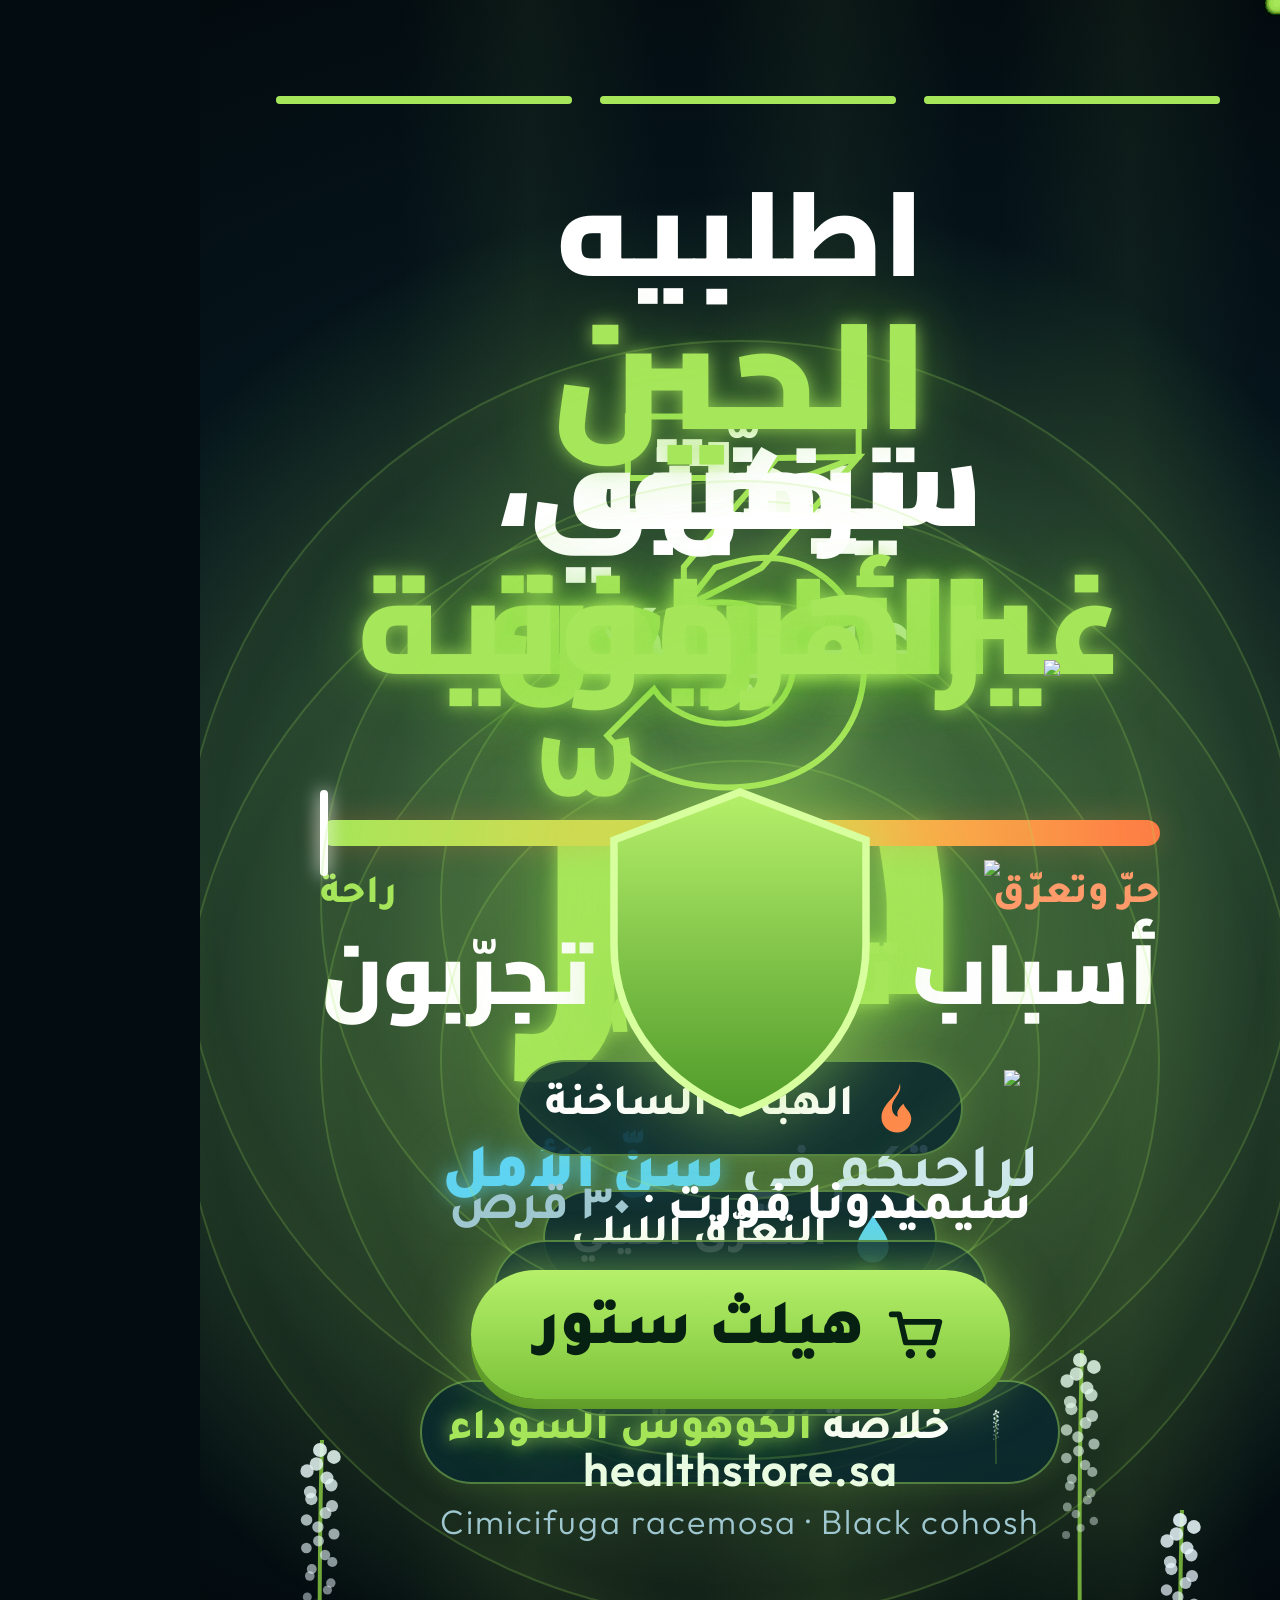
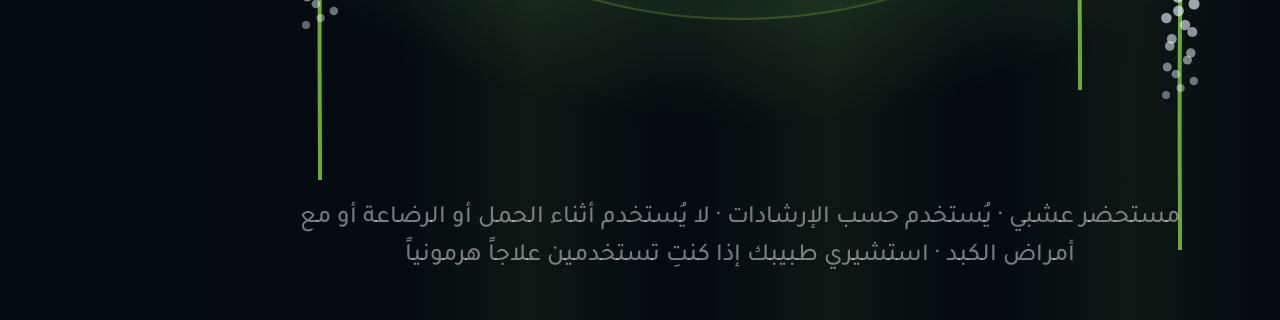
==== cimidona-videos/render/v1.html @ 727ab2c7 "Add render engine, audio builder and V1 composition Co-Authored-By: Claude Opus 5.5 <noreply@anthrop" ====
<!doctype html>
<html lang="ar" dir="rtl">
<head>
<meta charset="utf-8">
<link rel="preconnect" href="https://fonts.googleapis.com">
<link href="https://fonts.googleapis.com/css2?family=Cairo:wght@700;900&family=Tajawal:wght@500;700;800;900&family=Outfit:wght@300;600;800&display=block" rel="stylesheet">
<style>
  * { margin: 0; padding: 0; box-sizing: border-box; }
  html, body { width: 1080px; height: 1920px; background: #030c10; overflow: hidden; }
  #stage { position: relative; width: 1080px; height: 1920px; overflow: hidden; font-family: 'Tajawal', sans-serif; color: #fff;
    background: radial-gradient(1200px 900px at 50% 42%, #0b2a33 0%, #061820 45%, #030b0f 100%); }
  .abs { position: absolute; will-change: transform, opacity; }
  .center { left: 0; right: 0; text-align: center; }
  .g { color: #a6e65a; text-shadow: 0 0 18px rgba(166,230,90,.75), 0 0 60px rgba(120,210,60,.45); }
  .c { color: #5fd4f2; text-shadow: 0 0 18px rgba(95,212,242,.7), 0 0 50px rgba(95,212,242,.35); }
  .h1 { font-family: 'Cairo', sans-serif; font-weight: 900; line-height: 1.05; }
  .streak { position: absolute; width: 260px; height: 2600px; top: -340px; background: linear-gradient(90deg, transparent, rgba(166,230,90,.06), transparent); transform-origin: center; }
  .dot { position: absolute; width: 6px; height: 6px; border-radius: 50%; background: #a6e65a; box-shadow: 0 0 10px #a6e65a; }
  .ring { position: absolute; border-radius: 50%; border: 2px solid rgba(166,230,90,.22); box-shadow: 0 0 40px rgba(166,230,90,.08) inset; }
  .num { font-family: 'Outfit', sans-serif; font-weight: 600; font-size: 300px; line-height: 1; color: transparent; -webkit-text-stroke: 4px #a6e65a; filter: drop-shadow(0 0 16px rgba(166,230,90,.75)); direction: ltr; }
  .bar { position: absolute; top: 96px; height: 8px; width: 296px; border-radius: 6px; background: rgba(255,255,255,.12); overflow: hidden; }
  .bar i { position: absolute; inset: 0; background: #a6e65a; box-shadow: 0 0 14px #a6e65a; transform-origin: right; }
  .label { font-weight: 800; font-size: 46px; color: #a6e65a; }
  .chip { display: inline-flex; align-items: center; gap: 18px; padding: 18px 34px 18px 26px; border-radius: 60px; background: rgba(10,40,48,.85); border: 2px solid rgba(166,230,90,.45); box-shadow: 0 0 30px rgba(166,230,90,.15); font-weight: 800; font-size: 44px; white-space: nowrap; }
  .chip svg { width: 56px; height: 56px; }
  .cap { position: absolute; left: 50px; right: 50px; top: 1590px; height: 200px; }
  .cap-line { position: absolute; left: 0; right: 0; top: 0; text-align: center; font-weight: 800; font-size: 62px; line-height: 1.35; text-shadow: 0 4px 18px rgba(0,0,0,.6); }
  .cap .w { display: inline-block; margin: 0 9px; }
  .cap .w.hl.on { color: #a6e65a; text-shadow: 0 0 16px rgba(166,230,90,.8); }
  .box { filter: drop-shadow(0 40px 60px rgba(0,0,0,.55)) drop-shadow(0 0 40px rgba(166,230,90,.18)); }
  .btn { display: inline-flex; align-items: center; gap: 22px; padding: 26px 64px; border-radius: 80px; background: linear-gradient(180deg,#b6f06a,#7cc33a); color: #062012; font-weight: 900; font-size: 64px; box-shadow: 0 0 50px rgba(166,230,90,.55), 0 10px 0 #4f8a1e; }
  .disc { position: absolute; left: 70px; right: 70px; top: 1800px; text-align: center; font-size: 25px; line-height: 1.5; color: rgba(255,255,255,.45); font-weight: 500; }
  .flash { position: absolute; inset: 0; background: radial-gradient(circle at 50% 50%, rgba(166,230,90,.55), rgba(166,230,90,0) 70%); pointer-events: none; }
</style>
</head>
<body>
<div id="stage"></div>
<script src="lib.js"></script>
<script>
const stage = document.getElementById('stage');
const ICON = {
  leaf: '<svg viewBox="0 0 64 64"><path d="M52 10C30 10 12 22 12 42c0 4 1 8 3 11 3-12 12-22 25-27-11 7-18 16-21 29 4 2 8 3 12 3 20 0 25-24 21-48z" fill="#a6e65a"/></svg>',
  fire: '<svg viewBox="0 0 64 64"><path d="M33 4c3 12-9 16-9 28 0 5 3 9 7 10-3-6 2-11 6-15 2 6 9 9 9 17 0 9-7 16-16 16S12 53 12 43C12 26 31 20 33 4z" fill="#ff8a4c"/></svg>',
  drop: '<svg viewBox="0 0 64 64"><path d="M32 6C24 20 14 30 14 42a18 18 0 0 0 36 0C50 30 40 20 32 6z" fill="#5fd4f2"/></svg>',
  wave: '<svg viewBox="0 0 64 64"><path d="M6 36c8-14 14-14 20 0s12 14 20 0 10-8 12-4" stroke="#c9a7ff" stroke-width="7" fill="none" stroke-linecap="round"/></svg>',
  pill: '<svg viewBox="0 0 64 64"><g transform="rotate(-35 32 32)"><rect x="8" y="20" width="48" height="24" rx="12" fill="#fff"/><rect x="32" y="20" width="24" height="24" rx="12" fill="#a6e65a"/><rect x="30" y="20" width="10" height="24" fill="#a6e65a"/></g></svg>',
  cart: '<svg viewBox="0 0 64 64" width="60" height="60"><path d="M6 10h8l7 30h30l6-22H18" stroke="#062012" stroke-width="6" fill="none" stroke-linecap="round" stroke-linejoin="round"/><circle cx="26" cy="52" r="5" fill="#062012"/><circle cx="48" cy="52" r="5" fill="#062012"/></svg>',
  shield: '<svg viewBox="0 0 200 230" width="300" height="345"><defs><linearGradient id="sg" x1="0" y1="0" x2="0" y2="1"><stop offset="0" stop-color="#b6f06a"/><stop offset="1" stop-color="#4f9a2a"/></linearGradient></defs><path id="sh" d="M100 8 L184 40 V110 C184 165 146 205 100 222 C54 205 16 165 16 110 V40 Z" fill="url(#sg)" stroke="#d8ff9e" stroke-width="5"/><path id="ck" d="M58 116 L88 146 L146 86" stroke="#fff" stroke-width="20" fill="none" stroke-linecap="round" stroke-linejoin="round" stroke-dasharray="140" stroke-dashoffset="140"/></svg>',
  flower: '<svg viewBox="0 0 120 400" width="120" height="400"><path d="M60 400 C60 300 58 200 62 60" stroke="#6fa83a" stroke-width="4" fill="none"/>' +
    Array.from({length: 26}, (_, k) => `<circle cx="${60 + Math.sin(k * 1.7) * 14}" cy="${70 + k * 7}" r="${7 - k * 0.12}" fill="#e9f6ff" opacity="${0.9 - k * 0.02}"/>`).join('') + '</svg>',
};

// ---------- background layers ----------
const streaks = [0, 1, 2].map(k => { const s = el('div', 'streak', '', stage); s.style.left = (200 + k * 300) + 'px'; return s; });
const R = rng(11);
const dots = Array.from({ length: 46 }, () => { const d = el('div', 'dot', '', stage); return { d, x: R() * 1080, y: R() * 1920, v: 18 + R() * 40, s: 0.4 + R() * 0.9, ph: R() * 6 }; });
const flowers = [[60, 1380, 0.9], [920, 1450, 1.1], [820, 1290, 0.7]].map(([x, y, s]) => { const f = el('div', 'abs', ICON.flower, stage); f.style.left = x + 'px'; f.style.top = y + 'px'; return { f, s }; });
on(t => {
  streaks.forEach((s, k) => S(s, { o: 1, x: Math.sin(t * 0.25 + k * 2) * 120, r: 24 }));
  dots.forEach(o => {
    const y = ((o.y - o.v * t) % 1920 + 1920) % 1920;
    S(o.d, { o: 0.25 + 0.35 * Math.sin(t * 2 + o.ph) ** 2, x: o.x + Math.sin(t * 0.8 + o.ph) * 20, y, s: o.s });
  });
  flowers.forEach(({ f, s }, k) => S(f, { o: 0.16, s, r: Math.sin(t * 0.7 + k) * 3 }));
});

// ---------- section windows ----------
const secR1 = () => ls(3) - 0.25, secR2 = () => ls(5) - 0.25, secR3 = () => ls(7) - 0.25, secCTA = () => ls(9) - 0.2;
const flash = el('div', 'flash', '', stage);
on(t => {
  const ts = [ls(2) + 0.02, secR1(), secR2(), secR3(), secCTA()];
  let o = 0; ts.forEach(a => { o = Math.max(o, env(t, a - 0.05, a + 0.05, 0.05, 0.4) * 0.55); });
  S(flash, { o });
});

// ---------- INTRO ----------
const i1 = el('div', 'abs center h1', 'سيداتي،', stage); i1.style.top = '420px'; i1.style.fontSize = '120px';
const i2 = el('div', 'abs center', '<span style="font-weight:800;font-size:84px">عندي لكم</span>', stage); i2.style.top = '600px';
const i3 = el('div', 'abs center h1 g', 'سرّ', stage); i3.style.top = '700px'; i3.style.fontSize = '330px';
const i4 = el('div', 'abs center', '<span style="font-weight:700;font-size:62px;color:#cfe9ef">لراحتكم في <span class="c" style="font-weight:900">سنّ الأمل</span></span>', stage); i4.style.top = '1140px';
const n3 = el('div', 'abs center num', '3', stage); n3.style.top = '330px'; n3.style.fontSize = '520px'; n3.style.webkitTextStroke = '6px #a6e65a';
const n3t = el('div', 'abs center h1', 'أسباب <span class="g">تخلّيكم</span> تجرّبون', stage); n3t.style.top = '930px'; n3t.style.fontSize = '84px';
const introBox = el('img', 'abs box', '', stage); introBox.src = '../assets/gen/box_angle.png'; Object.assign(introBox.style, { width: '560px', left: '260px', top: '1070px' });
on(t => {
  const endI = ls(2) - 0.1;
  S(i1, { o: env(t, ls(0) - 0.1, endI, 0.3, 0.25), y: (1 - p(t, ls(0) - 0.1, 0.5)) * 40, s: 0.92 + 0.08 * p(t, ls(0) - 0.1, 0.6) });
  S(i2, { o: env(t, wordT(1, 0) - 0.05, endI, 0.3, 0.25), y: (1 - p(t, wordT(1, 0), 0.5)) * 30 });
  const sp = p(t, wordT(1, 2) - 0.08, 0.6, E.outBack);
  S(i3, { o: env(t, wordT(1, 2) - 0.08, endI, 0.15, 0.25), s: 0.4 + 0.6 * sp + 0.02 * Math.sin(t * 4), blur: (1 - p(t, wordT(1, 2) - 0.08, 0.3)) * 12 });
  S(i4, { o: env(t, wordT(1, 3) - 0.05, endI, 0.3, 0.25), y: (1 - p(t, wordT(1, 3), 0.5)) * 30 });
  const a = ls(2) - 0.05, b = secR1() - 0.05;
  S(n3, { o: env(t, a, b, 0.2, 0.3), s: 0.6 + 0.4 * p(t, a, 0.7, E.outBack), r: (1 - p(t, a, 0.6)) * -12 });
  S(n3t, { o: env(t, wordT(2, 1) - 0.05, b, 0.25, 0.3), y: (1 - p(t, wordT(2, 1), 0.5)) * 40 });
  const bt = wordT(2, 4) - 0.25;
  S(introBox, { o: env(t, bt, b, 0.3, 0.3), y: (1 - p(t, bt, 0.8, E.outBack)) * 500 + Math.sin(t * 1.6) * 10, r: (1 - p(t, bt, 0.8)) * 14 - 4 });
});

// ---------- shared listicle chrome (progress bars, label, number) ----------
const bars = [0, 1, 2].map(k => { const b = el('div', 'bar', '<i></i>', stage); b.style.right = (60 + k * 324) + 'px'; return b; });
const label = el('div', 'abs label', '', stage); Object.assign(label.style, { right: '64px', top: '150px' });
const num = el('div', 'abs num', '', stage); Object.assign(num.style, { left: '50px', top: '120px' });
const names = ['السبب الأول', 'السبب الثاني', 'السبب الثالث'];
on(t => {
  const secs = [secR1(), secR2(), secR3()];
  const vis = env(t, secR1(), secCTA() - 0.1, 0.3, 0.3);
  let k = -1; secs.forEach((s, i) => { if (t >= s) k = i; });
  bars.forEach((b, i) => {
    S(b, { o: vis });
    const fill = i < k ? 1 : i === k ? p(t, secs[i], 0.8) : 0;
    b.firstChild.style.transform = `scaleX(${fill.toFixed(3)})`;
  });
  if (k >= 0) {
    label.textContent = names[k]; num.textContent = '0' + (k + 1);
    const pin = p(t, secs[k], 0.5);
    S(label, { o: vis * pin, x: (1 - pin) * 40 });
    S(num, { o: vis * (0.5 + 0.5 * pin), y: (1 - pin) * 50, s: 0.9 + 0.1 * pin });
  } else { S(label, { o: 0 }); S(num, { o: 0 }); }
});

// headline helper: two lines (white + green)
function headline(a, b) {
  const h = el('div', 'abs center h1', `<div style="font-size:112px">${a}</div><div class="g" style="font-size:136px;margin-top:6px">${b}</div>`, stage);
  h.style.top = '430px';
  return h;
}
function rings(cx, cy) {
  return [300, 420, 560].map(r => { const g = el('div', 'ring', '', stage); Object.assign(g.style, { width: r * 2 + 'px', height: r * 2 + 'px', left: (cx - r) + 'px', top: (cy - r) + 'px' }); return g; });
}
function chip(html, x, y) { const c = el('div', 'abs', `<div class="chip">${html}</div>`, stage); Object.assign(c.style, { left: 0, right: 0, top: y + 'px', textAlign: 'center' }); return c; }

// ---------- REASON 1: nature ----------
const h1 = headline('من', 'الطبيعة');
const r1rings = rings(540, 1060);
const r1box = el('img', 'abs box', '', stage); r1box.src = '../assets/gen/box_front.png'; Object.assign(r1box.style, { width: '520px', left: '280px', top: '860px' });
const leaves = Array.from({ length: 7 }, (_, k) => { const l = el('div', 'abs', ICON.leaf, stage); Object.assign(l.style, { width: '84px', height: '84px', left: '498px', top: '1018px' }); return l; });
const c1 = chip(ICON.flower.replace('width="120" height="400"', 'width="30" height="100" style="height:64px"') + '<span>خلاصة <span class="g">الكوهوش السوداء</span></span>', 0, 1380);
const c1b = el('div', 'abs center', '<span style="font-family:Outfit;font-weight:300;font-size:34px;letter-spacing:2px;color:#9fc7cf;direction:ltr;display:inline-block">Cimicifuga racemosa · Black cohosh</span>', stage); c1b.style.top = '1500px';
on(t => {
  const a = secR1(), b = secR2() - 0.05;
  const v = env(t, a, b, 0.35, 0.3);
  S(h1, { o: v, y: (1 - p(t, a, 0.6)) * 50 });
  r1rings.forEach((g, k) => S(g, { o: v * (0.9 - k * 0.2), s: 0.8 + 0.2 * p(t, a + k * 0.1, 0.9) + 0.03 * Math.sin(t * 2 + k) }));
  S(r1box, { o: v, s: 0.7 + 0.3 * p(t, a + 0.15, 0.8, E.outBack), y: Math.sin(t * 1.5) * 10 });
  leaves.forEach((l, k) => {
    const ang = t * 0.6 + k * (Math.PI * 2 / leaves.length);
    const rad = 330 + 20 * Math.sin(t * 1.3 + k);
    const lv = v * p(t, ls(3) + 0.3 + k * 0.07, 0.4);
    S(l, { o: lv, x: Math.cos(ang) * rad, y: Math.sin(ang) * rad * 0.75, r: ang * 57 + 90, s: 0.7 + 0.3 * lv });
  });
  const ct = wordT(4, 2) - 0.15;
  S(c1, { o: env(t, ct, b, 0.3, 0.3), y: (1 - p(t, ct, 0.5, E.outBack)) * 60 });
  S(c1b, { o: env(t, ct + 0.3, b, 0.3, 0.3) });
});

// ---------- REASON 2: relief ----------
const h2 = headline('يخفّف', 'الأعراض');
const gauge = el('div', 'abs', `
  <div style="position:relative;width:840px;height:26px;border-radius:20px;background:linear-gradient(90deg,#a6e65a,#f2d14b 55%,#ff7a45);box-shadow:0 0 30px rgba(255,138,76,.25)"></div>
  <div id="mk" style="position:absolute;top:-30px;left:0;width:8px;height:86px;border-radius:6px;background:#fff;box-shadow:0 0 18px #fff"></div>
  <div style="display:flex;justify-content:space-between;width:840px;margin-top:26px;font-weight:800;font-size:40px">
    <span style="color:#ff9a6b">حرّ وتعرّق</span><span style="color:#f2d14b">متوسط</span><span style="color:#a6e65a">راحة</span></div>`, stage);
Object.assign(gauge.style, { left: '120px', top: '820px', direction: 'rtl' });
const mk = gauge.querySelector('#mk');
const c2 = [
  chip(ICON.fire + '<span>الهبّات الساخنة</span>', 0, 1060),
  chip(ICON.drop + '<span>التعرّق الليلي</span>', 0, 1190),
  chip(ICON.wave + '<span>تقلّب المزاج</span>', 0, 1320),
];
on(t => {
  const a = secR2(), b = secR3() - 0.05;
  const v = env(t, a, b, 0.35, 0.3);
  S(h2, { o: v, y: (1 - p(t, a, 0.6)) * 50 });
  S(gauge, { o: v, y: (1 - p(t, a + 0.1, 0.6)) * 40 });
  // marker travels from hot (right, x=832) to relief (left, x=0) across reason 2
  const k = p(t, ls(5) + 0.4, le(6) - ls(5), E.inOutCubic);
  mk.style.left = (832 - 832 * k).toFixed(1) + 'px';
  const at = [wordT(5, 4), wordT(6, 0), wordT(6, 2)];
  c2.forEach((c, i) => S(c, { o: env(t, at[i] - 0.15, b, 0.3, 0.3), x: (1 - p(t, at[i] - 0.15, 0.5, E.outBack)) * 300 }));
});

// ---------- REASON 3: non-hormonal + 1/day ----------
const h3 = headline('تركيبة', 'غير هرمونية');
const shield = el('div', 'abs', ICON.shield, stage); Object.assign(shield.style, { left: '390px', top: '780px', filter: 'drop-shadow(0 0 40px rgba(166,230,90,.6))' });
const ck = shield.querySelector('#ck');
const c3 = chip(ICON.pill + '<span><span class="g" style="font-family:Outfit;font-weight:800">1×</span> حبّة وحدة باليوم</span>', 0, 1240);
on(t => {
  const a = secR3(), b = secCTA() - 0.05;
  const v = env(t, a, b, 0.35, 0.3);
  S(h3, { o: v, y: (1 - p(t, a, 0.6)) * 50 });
  S(shield, { o: v, s: 0.5 + 0.5 * p(t, a + 0.2, 0.7, E.outBack) });
  ck.setAttribute('stroke-dashoffset', (140 * (1 - p(t, wordT(7, 2), 0.5))).toFixed(1));
  const ct = ls(8) - 0.15;
  S(c3, { o: env(t, ct, b, 0.3, 0.3), y: (1 - p(t, ct, 0.5, E.outBack)) * 60 });
});

// ---------- CTA ----------
const ch = el('div', 'abs center h1', '<div style="font-size:120px">اطلبيه</div><div class="g" style="font-size:150px">الحين</div>', stage); ch.style.top = '170px';
const crings = rings(540, 900);
const cbox = el('img', 'abs box', '', stage); cbox.src = '../assets/gen/box_angle.png'; Object.assign(cbox.style, { width: '640px', left: '220px', top: '660px' });
const cbtn = el('div', 'abs center', `<div class="btn">${ICON.cart}<span>هيلث ستور</span></div>`, stage); cbtn.style.top = '1270px';
const curl = el('div', 'abs center', '<span style="font-family:Outfit;font-weight:600;font-size:46px;letter-spacing:1px;color:#e9fbe0">healthstore.sa</span>', stage); curl.style.top = '1440px';
const cname = el('div', 'abs center', '<span style="font-weight:800;font-size:52px">سيميدونا فورت · <span style="color:#9fc7cf;font-weight:700">٣٠ قرص</span></span>', stage); cname.style.top = '1180px';
const disc = el('div', 'disc', 'مستحضر عشبي · يُستخدم حسب الإرشادات · لا يُستخدم أثناء الحمل أو الرضاعة أو مع أمراض الكبد · استشيري طبيبك إذا كنتِ تستخدمين علاجاً هرمونياً', stage);
on(t => {
  const a = secCTA();
  const v = t >= a ? p(t, a, 0.4) : 0;
  S(ch, { o: v, y: (1 - p(t, a, 0.6)) * -40 });
  crings.forEach((g, k) => S(g, { o: v * (0.9 - k * 0.2), s: 0.8 + 0.2 * p(t, a + k * 0.1, 0.9) + 0.03 * Math.sin(t * 2 + k) }));
  S(cbox, { o: v, s: 0.6 + 0.4 * p(t, a + 0.1, 0.9, E.outBack), y: Math.sin(t * 1.5) * 12, r: -3 + Math.sin(t * 0.9) * 2 });
  S(cname, { o: p(t, a + 0.5, 0.4) });
  const bp = p(t, a + 0.7, 0.6, E.outBack);
  S(cbtn, { o: p(t, a + 0.7, 0.3), s: (0.6 + 0.4 * bp) * (1 + 0.03 * Math.sin(t * 5)) });
  S(curl, { o: p(t, a + 1.0, 0.4) });
  S(disc, { o: 0.9 * p(t, a + 1.2, 0.5) });
});

// ---------- captions ----------
captions(stage, { mode: 'reveal', from: 0, to: 8 });
</script>
</body>
</html>
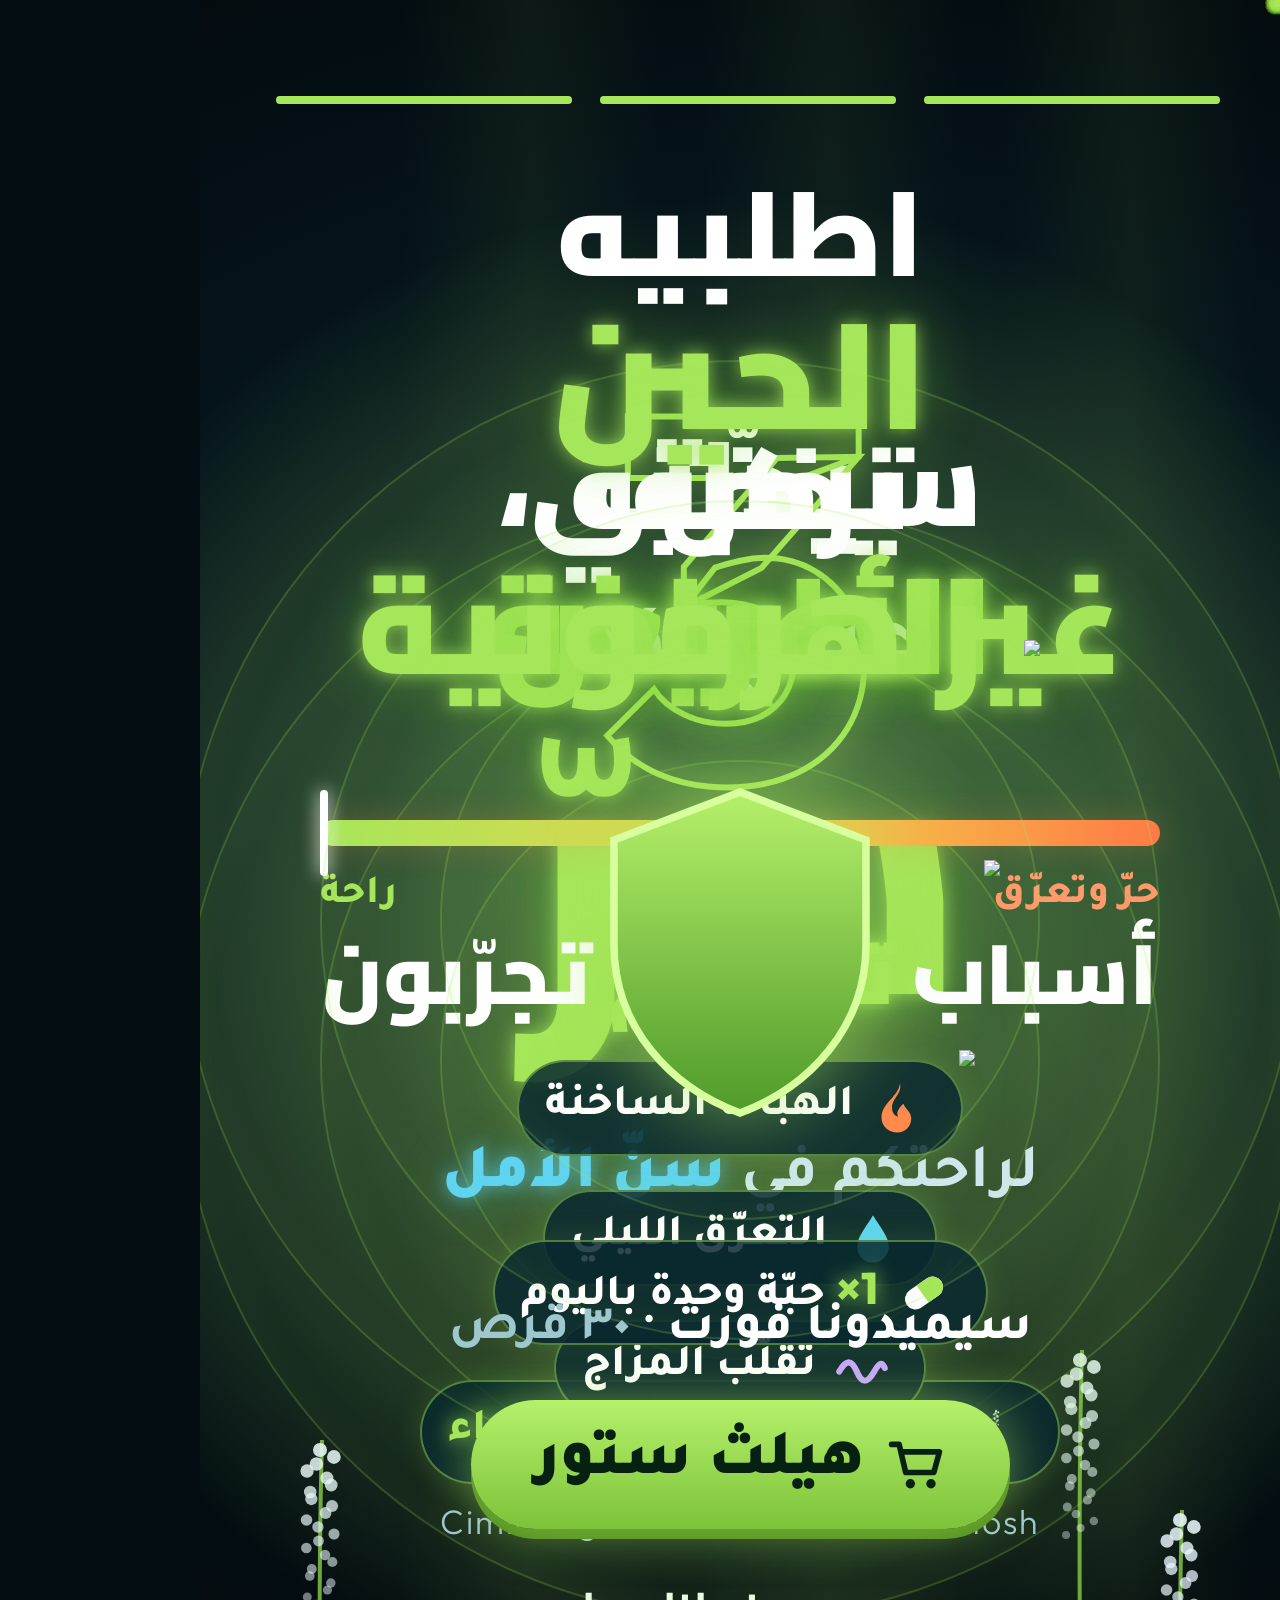
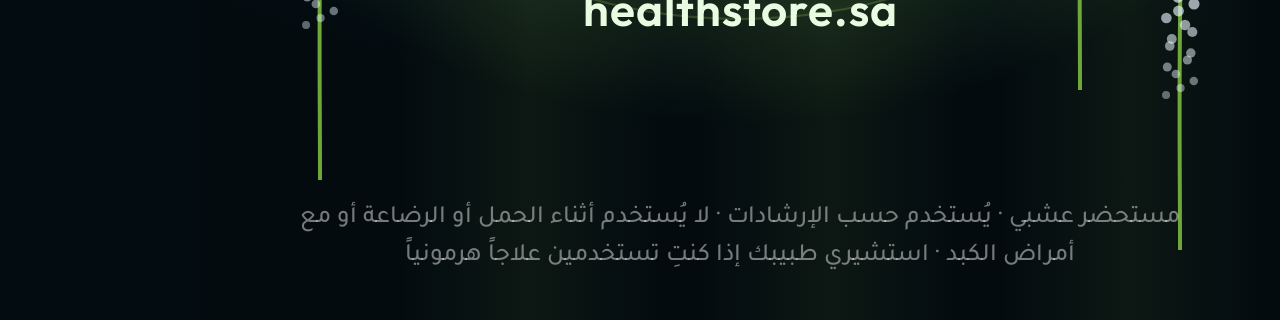
==== commit 4cebe5fe: "Add story template (V3/V4), V1 layout fixes, audio ledger Co-Authored-By: Claude Opus 5.5 <noreply@a" ====
--- a/cimidona-videos/render/v1.html
+++ b/cimidona-videos/render/v1.html
@@ -80,7 +80,7 @@
 const i4 = el('div', 'abs center', '<span style="font-weight:700;font-size:62px;color:#cfe9ef">لراحتكم في <span class="c" style="font-weight:900">سنّ الأمل</span></span>', stage); i4.style.top = '1140px';
 const n3 = el('div', 'abs center num', '3', stage); n3.style.top = '330px'; n3.style.fontSize = '520px'; n3.style.webkitTextStroke = '6px #a6e65a';
 const n3t = el('div', 'abs center h1', 'أسباب <span class="g">تخلّيكم</span> تجرّبون', stage); n3t.style.top = '930px'; n3t.style.fontSize = '84px';
-const introBox = el('img', 'abs box', '', stage); introBox.src = '../assets/gen/box_angle.png'; Object.assign(introBox.style, { width: '560px', left: '260px', top: '1070px' });
+const introBox = el('img', 'abs box', '', stage); introBox.src = '../assets/gen/box_angle.png'; Object.assign(introBox.style, { width: '470px', left: '305px', top: '1050px' });
 on(t => {
   const endI = ls(2) - 0.1;
   S(i1, { o: env(t, ls(0) - 0.1, endI, 0.3, 0.25), y: (1 - p(t, ls(0) - 0.1, 0.5)) * 40, s: 0.92 + 0.08 * p(t, ls(0) - 0.1, 0.6) });
@@ -195,11 +195,11 @@
 
 // ---------- CTA ----------
 const ch = el('div', 'abs center h1', '<div style="font-size:120px">اطلبيه</div><div class="g" style="font-size:150px">الحين</div>', stage); ch.style.top = '170px';
-const crings = rings(540, 900);
-const cbox = el('img', 'abs box', '', stage); cbox.src = '../assets/gen/box_angle.png'; Object.assign(cbox.style, { width: '640px', left: '220px', top: '660px' });
-const cbtn = el('div', 'abs center', `<div class="btn">${ICON.cart}<span>هيلث ستور</span></div>`, stage); cbtn.style.top = '1270px';
-const curl = el('div', 'abs center', '<span style="font-family:Outfit;font-weight:600;font-size:46px;letter-spacing:1px;color:#e9fbe0">healthstore.sa</span>', stage); curl.style.top = '1440px';
-const cname = el('div', 'abs center', '<span style="font-weight:800;font-size:52px">سيميدونا فورت · <span style="color:#9fc7cf;font-weight:700">٣٠ قرص</span></span>', stage); cname.style.top = '1180px';
+const crings = rings(540, 920);
+const cbox = el('img', 'abs box', '', stage); cbox.src = '../assets/gen/box_angle.png'; Object.assign(cbox.style, { width: '600px', left: '240px', top: '640px' });
+const cbtn = el('div', 'abs center', `<div class="btn">${ICON.cart}<span>هيلث ستور</span></div>`, stage); cbtn.style.top = '1400px';
+const curl = el('div', 'abs center', '<span style="font-family:Outfit;font-weight:600;font-size:46px;letter-spacing:1px;color:#e9fbe0">healthstore.sa</span>', stage); curl.style.top = '1580px';
+const cname = el('div', 'abs center', '<span style="font-weight:800;font-size:52px">سيميدونا فورت · <span style="color:#9fc7cf;font-weight:700">٣٠ قرص</span></span>', stage); cname.style.top = '1300px';
 const disc = el('div', 'disc', 'مستحضر عشبي · يُستخدم حسب الإرشادات · لا يُستخدم أثناء الحمل أو الرضاعة أو مع أمراض الكبد · استشيري طبيبك إذا كنتِ تستخدمين علاجاً هرمونياً', stage);
 on(t => {
   const a = secCTA();
